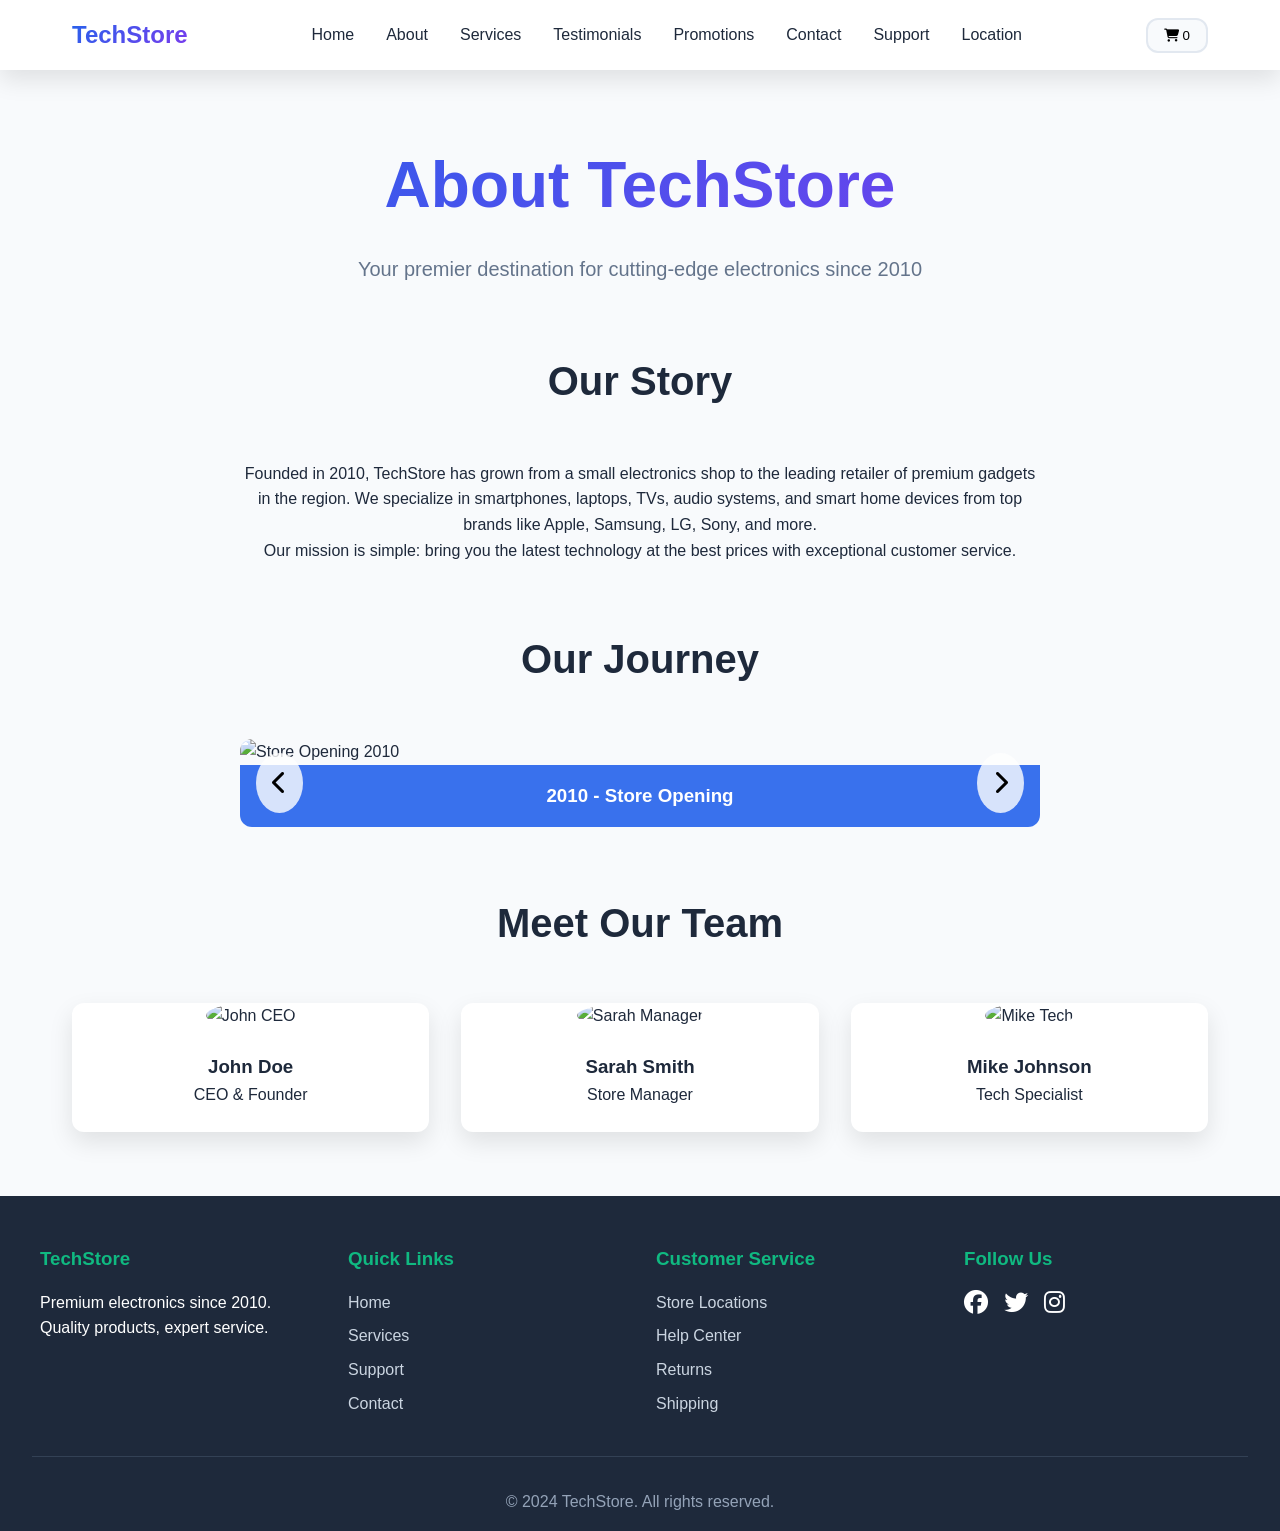
==== about.html @ f22c635d "Upload ecommerce_project" ====
<!DOCTYPE html>
<html lang="en">
<head>
  <meta charset="UTF-8">
  <meta name="viewport" content="width=device-width, initial-scale=1.0">
  <title>About Us - TechStore Electronics</title>
  <link rel="stylesheet" href="style.css">
  <link rel="stylesheet" href="https://cdnjs.cloudflare.com/ajax/libs/font-awesome/6.4.0/css/all.min.css">
</head>
<body>
  <!-- Header (same as index) -->
  <header class="header">
    <nav class="nav">
      <div class="logo">TechStore</div>
      <ul class="nav-links">
        <li><a href="index.html">Home</a></li>
        <li><a href="about.html" class="nav-link active">About</a></li>
        <li><a href="services.html">Services</a></li>
        <li><a href="testimonials.html">Testimonials</a></li>
        <li><a href="promo.html">Promotions</a></li>
        <li><a href="contact.html">Contact</a></li>
        <li><a href="support.html">Support</a></li>
        <li><a href="location.html">Location</a></li>
      </ul>
      <button class="cart-btn" id="cartBtn">
        <i class="fas fa-shopping-cart"></i> <span id="cartCount">0</span>
      </button>
    </nav>
  </header>

  <!-- About Hero -->
  <section class="hero">
    <h1>About TechStore</h1>
    <p>Your premier destination for cutting-edge electronics since 2010</p>
  </section>

  <!-- Company Story -->
  <section class="section">
    <div style="max-width: 800px; margin: 0 auto; text-align: center;">
      <h2>Our Story</h2>
      <p>Founded in 2010, TechStore has grown from a small electronics shop to the leading retailer of premium gadgets in the region. We specialize in smartphones, laptops, TVs, audio systems, and smart home devices from top brands like Apple, Samsung, LG, Sony, and more.</p>
      <p>Our mission is simple: bring you the latest technology at the best prices with exceptional customer service.</p>
    </div>
  </section>

  <!-- Image Slider -->
  <section class="section">
    <h2>Our Journey</h2>
    <div class="slider">
      <div class="slide active">
        <img src="https://images.unsplash.com/photo-1523275335684-37898b6baf30?w=800&fit=crop" alt="Store Opening 2010" style="width: 100%; height: 400px; object-fit: cover;">
        <div style="padding: 1rem; background: rgba(37,99,235,0.9); color: white; text-align: center;">
          <h3>2010 - Store Opening</h3>
        </div>
      </div>
      <div class="slide">
        <img src="https://images.unsplash.com/photo-1556742049-0cfed4f6a45d?w=800&fit=crop" alt="Expansion 2015" style="width: 100%; height: 400px; object-fit: cover;">
        <div style="padding: 1rem; background: rgba(37,99,235,0.9); color: white; text-align: center;">
          <h3>2015 - First Expansion</h3>
        </div>
      </div>
      <div class="slide">
        <img src="https://images.unsplash.com/photo-1560472354-b33ff0c44a43?w=800&fit=crop" alt="Online Launch 2020" style="width: 100%; height: 400px; object-fit: cover;">
        <div style="padding: 1rem; background: rgba(37,99,235,0.9); color: white; text-align: center;">
          <h3>2020 - Online Launch</h3>
        </div>
      </div>
      <button class="slider-nav prev"><i class="fas fa-chevron-left"></i></button>
      <button class="slider-nav next"><i class="fas fa-chevron-right"></i></button>
    </div>
  </section>

  <!-- Our Team -->
  <section class="section">
    <h2>Meet Our Team</h2>
    <div class="products-grid">
      <div class="product-card" style="text-align: center;">
        <img src="https://images.unsplash.com/photo-1472099645785-5658abf4ff4e?w=300&fit=crop&crop=face" alt="John CEO" class="product-image" style="border-radius: 50%; height: 200px;">
        <div class="product-info">
          <h3>John Doe</h3>
          <p>CEO & Founder</p>
        </div>
      </div>
      <div class="product-card" style="text-align: center;">
        <img src="https://images.unsplash.com/photo-1438761681033-6461ffad8d80?w=300&fit=crop&crop=face" alt="Sarah Manager" class="product-image" style="border-radius: 50%; height: 200px;">
        <div class="product-info">
          <h3>Sarah Smith</h3>
          <p>Store Manager</p>
        </div>
      </div>
      <div class="product-card" style="text-align: center;">
        <img src="https://images.unsplash.com/photo-1507003211169-0a1dd7228f2d?w=300&fit=crop&crop=face" alt="Mike Tech" class="product-image" style="border-radius: 50%; height: 200px;">
        <div class="product-info">
          <h3>Mike Johnson</h3>
          <p>Tech Specialist</p>
        </div>
      </div>
    </div>
  </section>

  <!-- Footer (same) -->
  <footer class="footer">
    <div class="footer-content">
      <div class="footer-section">
        <h3>TechStore</h3>
        <p>Premium electronics since 2010. Quality products, expert service.</p>
      </div>
      <div class="footer-section">
        <h3>Quick Links</h3>
        <a href="index.html">Home</a>
        <a href="services.html">Services</a>
        <a href="support.html">Support</a>
        <a href="contact.html">Contact</a>
      </div>
      <div class="footer-section">
        <h3>Customer Service</h3>
        <a href="location.html">Store Locations</a>
        <a href="support.html">Help Center</a>
        <a href="#">Returns</a>
        <a href="#">Shipping</a>
      </div>
      <div class="footer-section">
        <h3>Follow Us</h3>
        <div style="display: flex; gap: 1rem;">
          <i class="fab fa-facebook" style="font-size: 1.5rem; cursor: pointer;"></i>
          <i class="fab fa-twitter" style="font-size: 1.5rem; cursor: pointer;"></i>
          <i class="fab fa-instagram" style="font-size: 1.5rem; cursor: pointer;"></i>
        </div>
      </div>
    </div>
    <div class="footer-bottom">
      <p>&copy; 2024 TechStore. All rights reserved.</p>
    </div>
  </footer>

  <script src="script.js"></script>
</body>
</html>
---- style.css ----
/* Global Ecommerce Styles - Electronics Theme */

:root {
  --primary: #2563eb;
  --secondary: #7c3aed;
  --accent: #10b981;
  --dark: #1e293b;
  --light: #f8fafc;
  --gray: #64748b;
  --border: #e2e8f0;
  --shadow: 0 10px 25px rgba(0,0,0,0.1);
  --radius: 12px;
  --font-primary: 'Inter', -apple-system, sans-serif;
}

* {
  margin: 0;
  padding: 0;
  box-sizing: border-box;
}

body {
  font-family: var(--font-primary);
  line-height: 1.6;
  color: var(--dark);
  background: var(--light);
}

/* Header */
.header {
  background: white;
  box-shadow: var(--shadow);
  position: sticky;
  top: 0;
  z-index: 100;
}

.nav {
  max-width: 1200px;
  margin: 0 auto;
  padding: 1rem 2rem;
  display: flex;
  justify-content: space-between;
  align-items: center;
}

.logo {
  font-size: 1.5rem;
  font-weight: 800;
  background: linear-gradient(135deg, var(--primary), var(--secondary));
  -webkit-background-clip: text;
  background-clip: text;
  -webkit-text-fill-color: transparent;
}

.nav-links {
  display: flex;
  list-style: none;
  gap: 2rem;
}

.nav-links a {
  text-decoration: none;
  color: var(--dark);
  font-weight: 500;
  transition: color 0.3s;
}

.nav-links a:hover {
  color: var(--primary);
}

.cart-btn {
  background: var(--light);
  border: 2px solid var(--border);
  padding: 0.5rem 1rem;
  border-radius: var(--radius);
  cursor: pointer;
  transition: all 0.3s;
}

.cart-btn:hover {
  background: var(--primary);
  color: white;
  border-color: var(--primary);
}

/* Hero Section */
.hero {
  max-width: 1200px;
  margin: 4rem auto;
  padding: 0 2rem;
  text-align: center;
}

.hero h1 {
  font-size: clamp(2.5rem, 5vw, 4rem);
  margin-bottom: 1rem;
  background: linear-gradient(135deg, var(--primary), var(--secondary));
  -webkit-background-clip: text;
  background-clip: text;
  -webkit-text-fill-color: transparent;
}

.hero p {
  font-size: 1.25rem;
  color: var(--gray);
  max-width: 600px;
  margin: 0 auto 2rem;
}

/* Sections */
.section {
  max-width: 1200px;
  margin: 4rem auto;
  padding: 0 2rem;
}

.section h2 {
  font-size: 2.5rem;
  text-align: center;
  margin-bottom: 3rem;
  color: var(--dark);
}

/* Product Grid */
.products-grid {
  display: grid;
  grid-template-columns: repeat(auto-fit, minmax(300px, 1fr));
  gap: 2rem;
}

.product-card {
  background: white;
  border-radius: var(--radius);
  overflow: hidden;
  box-shadow: var(--shadow);
  transition: transform 0.3s, box-shadow 0.3s;
}

.product-card:hover {
  transform: translateY(-10px);
  box-shadow: 0 20px 40px rgba(0,0,0,0.15);
}

.product-image {
  width: 100%;
  height: 200px;
  object-fit: cover;
}

.product-info {
  padding: 1.5rem;
}

.product-title {
  font-size: 1.25rem;
  font-weight: 600;
  margin-bottom: 0.5rem;
}

.product-price {
  font-size: 1.5rem;
  font-weight: 700;
  color: var(--primary);
}

/* Image Slider */
.slider {
  position: relative;
  max-width: 800px;
  margin: 2rem auto;
  overflow: hidden;
  border-radius: var(--radius);
}

.slide {
  display: none;
  width: 100%;
}

.slide.active {
  display: block;
}

.slider-nav {
  position: absolute;
  top: 50%;
  transform: translateY(-50%);
  background: rgba(255,255,255,0.8);
  border: none;
  padding: 1rem;
  cursor: pointer;
  font-size: 1.5rem;
  border-radius: 50%;
}

.prev { left: 1rem; }
.next { right: 1rem; }

/* Forms */
.form-group {
  margin-bottom: 1.5rem;
}

.form-group label {
  display: block;
  margin-bottom: 0.5rem;
  font-weight: 500;
}

.form-group input,
.form-group textarea,
.form-group select {
  width: 100%;
  padding: 1rem;
  border: 2px solid var(--border);
  border-radius: var(--radius);
  font-size: 1rem;
  transition: border-color 0.3s;
}

.form-group input:focus,
.form-group textarea:focus,
.form-group select:focus {
  outline: none;
  border-color: var(--primary);
}

.btn {
  background: var(--primary);
  color: white;
  padding: 1rem 2rem;
  border: none;
  border-radius: var(--radius);
  font-size: 1rem;
  font-weight: 600;
  cursor: pointer;
  transition: background 0.3s;
}

.btn:hover {
  background: #1d4ed8;
}

.btn-secondary {
  background: transparent;
  color: var(--primary);
  border: 2px solid var(--primary);
}

.btn-secondary:hover {
  background: var(--primary);
  color: white;
}

/* Admin Dashboard */
.admin-panel {
  max-width: 1000px;
  margin: 2rem auto;
  padding: 2rem;
  background: white;
  border-radius: var(--radius);
  box-shadow: var(--shadow);
}

.notification-panel {
  position: fixed;
  top: 1rem;
  right: 1rem;
  background: white;
  padding: 1rem;
  border-radius: var(--radius);
  box-shadow: var(--shadow);
  display: flex;
  gap: 1rem;
}

.settings-grid {
  display: grid;
  grid-template-columns: repeat(auto-fit, minmax(300px, 1fr));
  gap: 2rem;
}

/* Footer */
.footer {
  background: var(--dark);
  color: white;
  padding: 3rem 2rem 1rem;
  margin-top: 4rem;
}

.footer-content {
  max-width: 1200px;
  margin: 0 auto;
  display: grid;
  grid-template-columns: repeat(auto-fit, minmax(250px, 1fr));
  gap: 2rem;
}

.footer-section h3 {
  margin-bottom: 1rem;
  color: var(--accent);
}

.footer-section a {
  color: #cbd5e1;
  text-decoration: none;
  display: block;
  margin-bottom: 0.5rem;
}

.footer-bottom {
  text-align: center;
  padding-top: 2rem;
  border-top: 1px solid #334155;
  margin-top: 2rem;
  color: #94a3b8;
}

/* Responsive */
@media (max-width: 768px) {
  .nav {
    flex-direction: column;
    gap: 1rem;
    padding: 1rem;
  }
  
  .nav-links {
    flex-wrap: wrap;
    justify-content: center;
    gap: 1rem;
  }
  
  .hero {
    margin: 2rem 1rem;
  }
  
  .section {
    margin: 2rem 1rem;
  }
}

/* Page Transitions */
.page {
  animation: fadeIn 0.5s ease-in;
}

@keyframes fadeIn {
  from { opacity: 0; transform: translateY(20px); }
  to { opacity: 1; transform: translateY(0); }
}
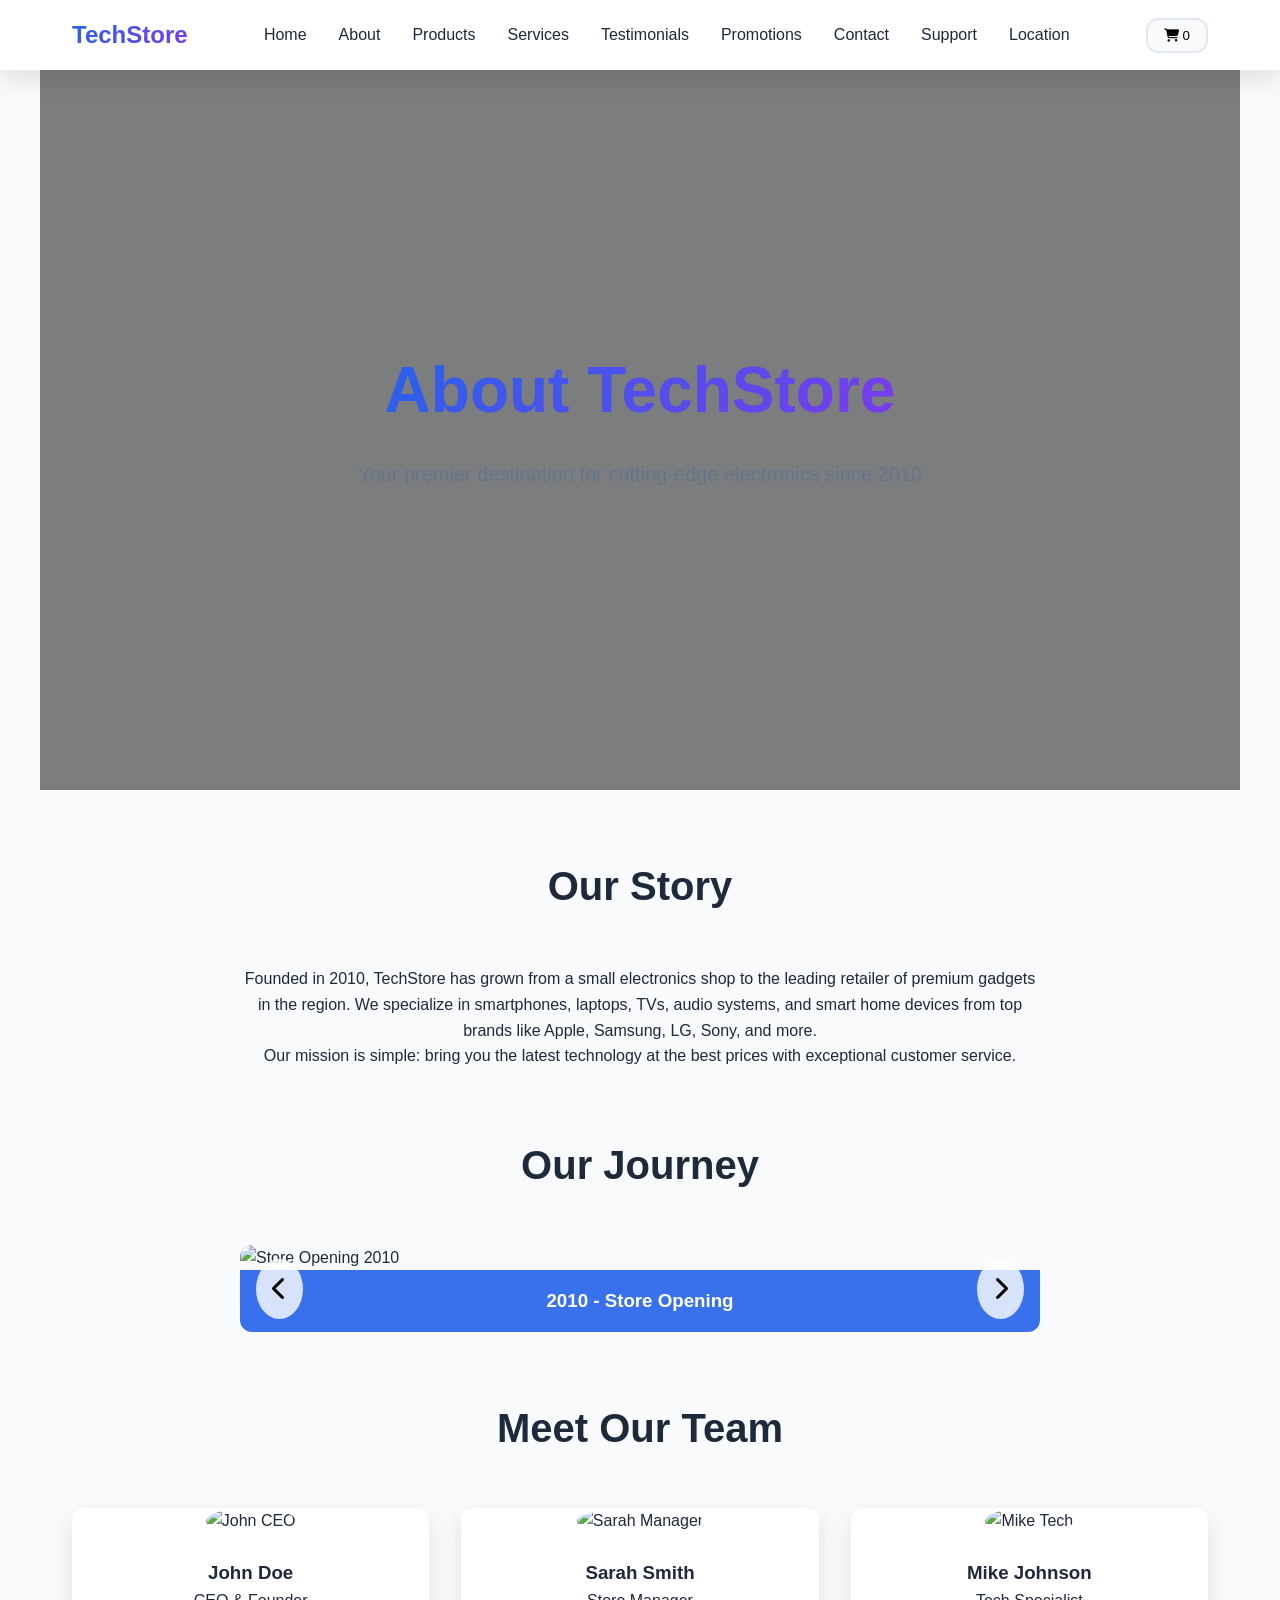
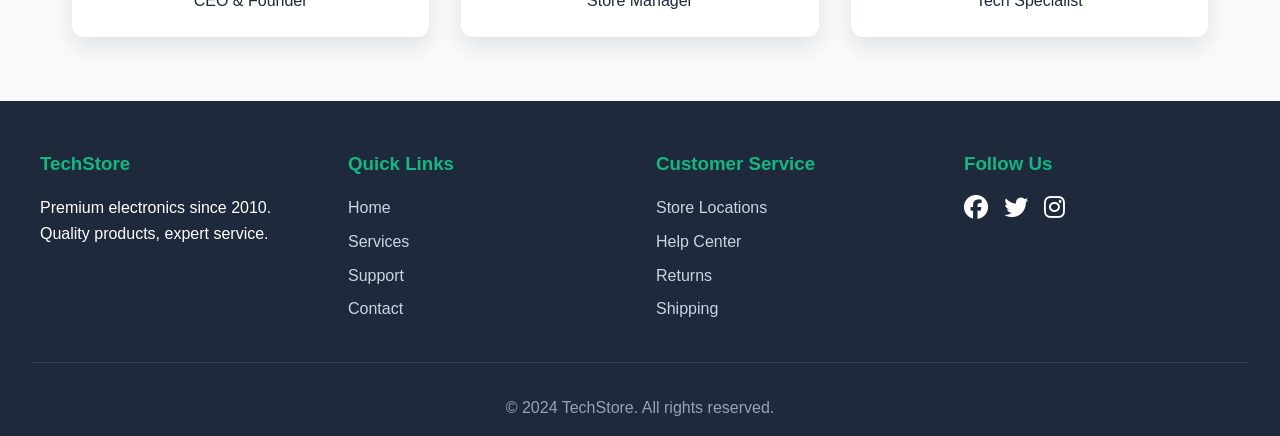
==== commit 851d97d0: "Updated project with new HTML files" ====
--- a/about.html
+++ b/about.html
@@ -15,6 +15,7 @@
       <ul class="nav-links">
         <li><a href="index.html">Home</a></li>
         <li><a href="about.html" class="nav-link active">About</a></li>
+        <li><a href="products.html">Products</a></li>
         <li><a href="services.html">Services</a></li>
         <li><a href="testimonials.html">Testimonials</a></li>
         <li><a href="promo.html">Promotions</a></li>
@@ -29,7 +30,7 @@
   </header>
 
   <!-- About Hero -->
-  <section class="hero">
+<section class="hero" style="background: linear-gradient(rgba(0,0,0,0.5), rgba(0,0,0,0.5)), url('https://images.unsplash.com/photo-1507679799987-c73779587ccf?ixlib=rb-4.0.3&auto=format&fit=crop&w=2070&q=80'); background-size: cover; background-position: center;">
     <h1>About TechStore</h1>
     <p>Your premier destination for cutting-edge electronics since 2010</p>
   </section>
--- a/style.css
+++ b/style.css
@@ -87,10 +87,26 @@
 
 /* Hero Section */
 .hero {
+  min-height: 80vh;
+  background: linear-gradient(rgba(0,0,0,0.5), rgba(0,0,0,0.5)), url('https://images.unsplash.com/photo-1586023492125-27b2c045efd7?ixlib=rb-4.0.3&auto=format&fit=crop&w=2070&q=80');
+  background-size: cover;
+  background-position: center;
+  background-attachment: fixed;
+  display: flex;
+  flex-direction: column;
+  justify-content: center;
+  align-items: center;
+  text-align: center;
+  color: white;
   max-width: 1200px;
-  margin: 4rem auto;
-  padding: 0 2rem;
-  text-align: center;
+  margin: 0 auto;
+  padding: 2rem;
+}
+
+@media (max-width: 768px) {
+  .hero {
+    background-attachment: scroll;
+  }
 }
 
 .hero h1 {
@@ -239,6 +255,29 @@
   transition: background 0.3s;
 }
 
+.btn-buy-now {
+  background: var(--accent);
+  margin-top: 0.5rem;
+  width: 100%;
+}
+
+.btn-buy-now:hover {
+  background: #059669;
+}
+
+.product-card {
+  cursor: pointer;
+}
+
+.product-card {
+  cursor: pointer;
+}
+
+.product-info {
+  padding: 1.5rem;
+  position: relative;
+}
+
 .btn:hover {
   background: #1d4ed8;
 }
